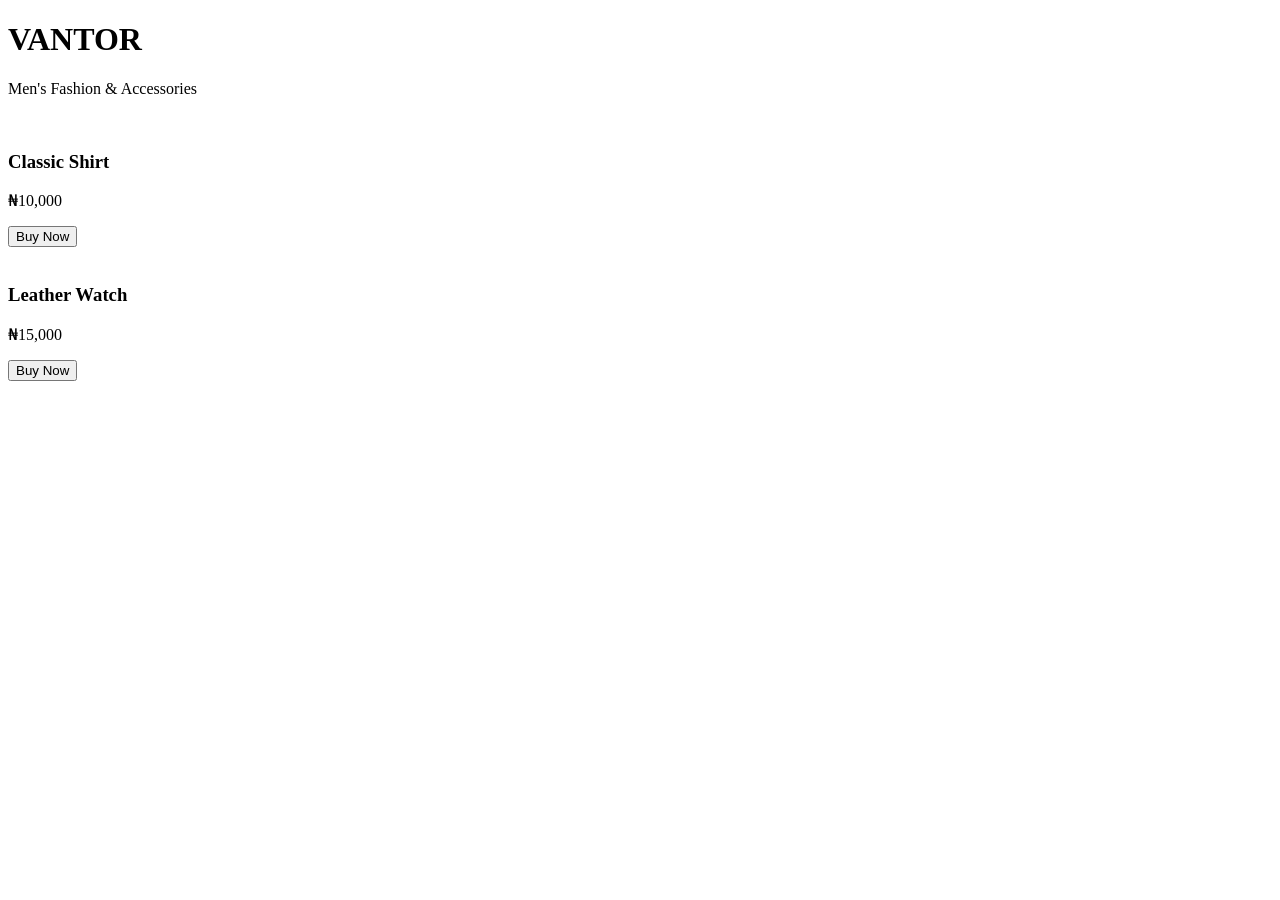
==== index.html @ ac6799eb "index first" ====
<!DOCTYPE html>
<html lang="en">
<head>
  <meta charset="UTF-8">
  <title>VANTOR</title>
  <link rel="stylesheet" href="style.css">
</head>
<body>

<header>
  <h1>VANTOR</h1>
  <p>Men's Fashion & Accessories</p>
</header>

<section class="products">
  <div class="product">
    <img src="https://via.placeholder.com/200" alt="">
    <h3>Classic Shirt</h3>
    <p>₦10,000</p>
    <button onclick="orderProduct('Classic Shirt')">Buy Now</button>
  </div>

  <div class="product">
    <img src="https://via.placeholder.com/200" alt="">
    <h3>Leather Watch</h3>
    <p>₦15,000</p>
    <button onclick="orderProduct('Leather Watch')">Buy Now</button>
  </div>
</section>

<script src="script.js"></script>
</body>
</html>
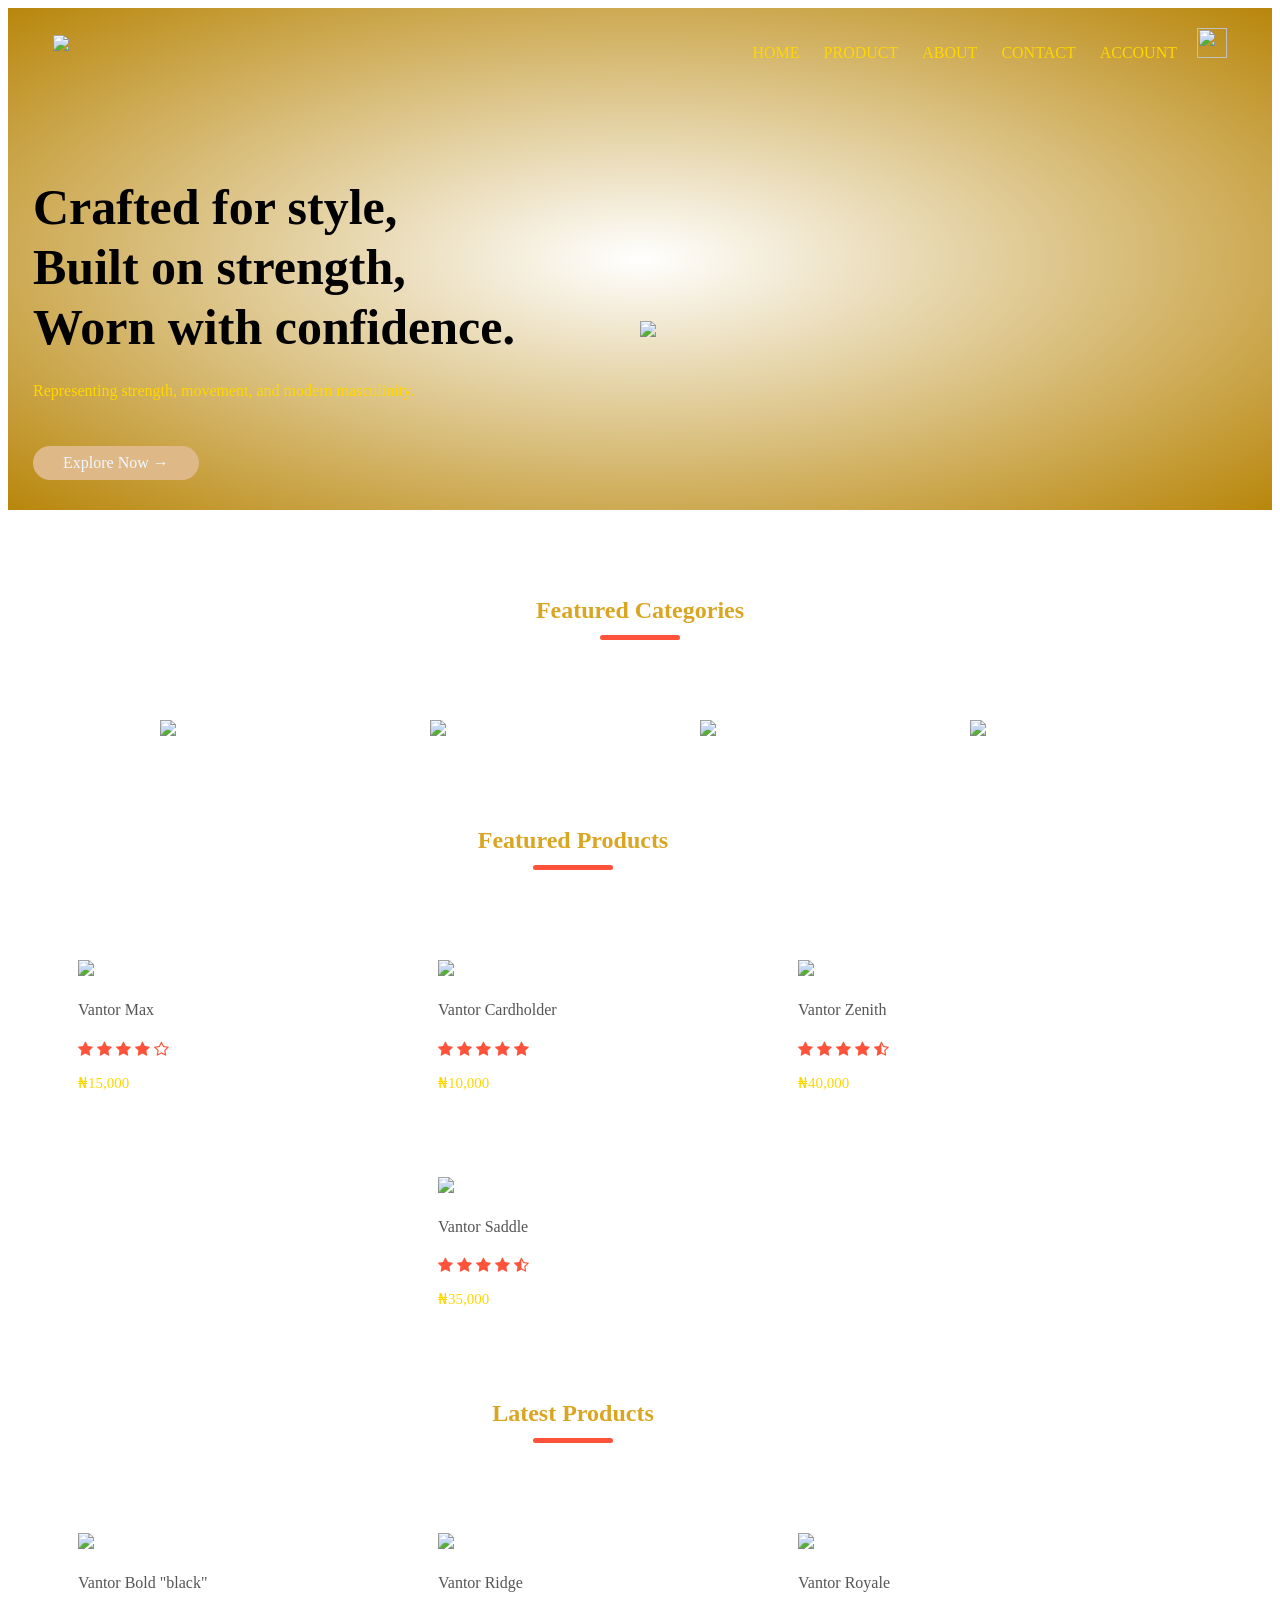
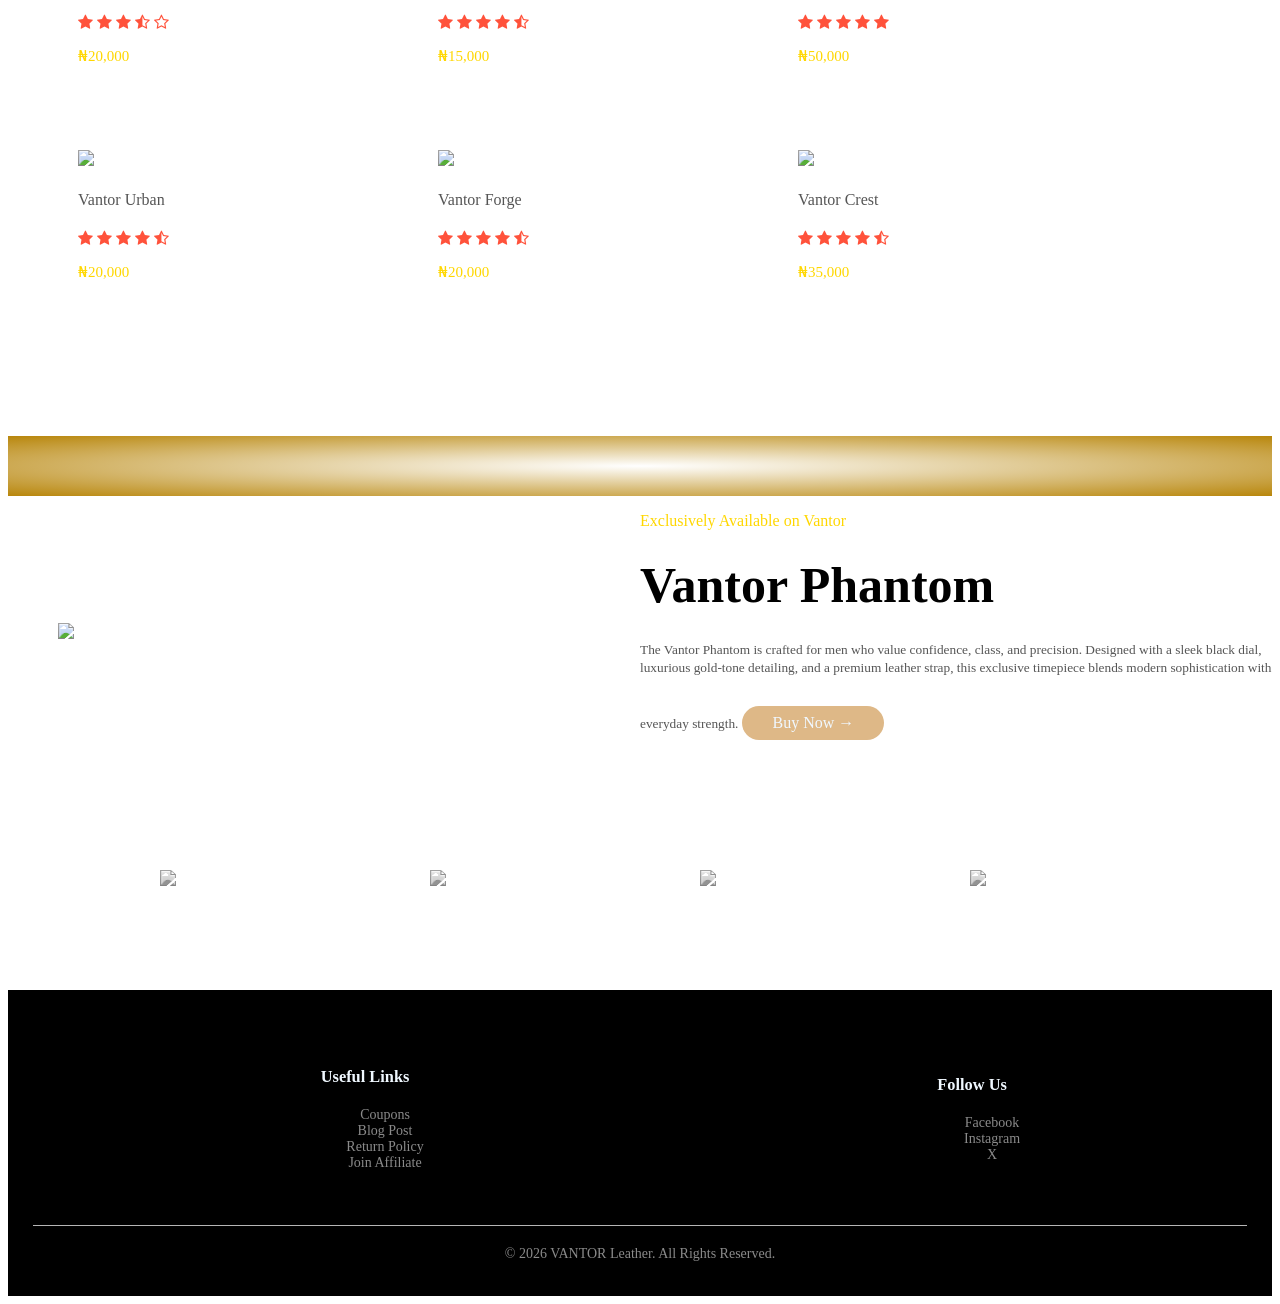
==== commit a1e3545a: "All files update" ====
--- a/index.html
+++ b/index.html
@@ -1,33 +1,284 @@
 <!DOCTYPE html>
 <html lang="en">
 <head>
-  <meta charset="UTF-8">
-  <title>VANTOR</title>
-  <link rel="stylesheet" href="style.css">
+    <meta charset="UTF-8">
+    <meta name="viewport" content="width=device-width, initial-scale=1.0">
+    <title>Vantor Leathers</title>
+    <link rel="stylesheet" href="style.css">
+    <link href="https://fonts.googleapis.com/css2?family=Poppins:wght@300;400;700&display=swap" rel="stylesheet">
+    <link rel="stylesheet" href="https://cdnjs.cloudflare.com/ajax/libs/font-awesome/4.7.0/css/font-awesome.min.css">
+
 </head>
 <body>
-
-<header>
-  <h1>VANTOR</h1>
-  <p>Men's Fashion & Accessories</p>
-</header>
-
-<section class="products">
-  <div class="product">
-    <img src="https://via.placeholder.com/200" alt="">
-    <h3>Classic Shirt</h3>
-    <p>₦10,000</p>
-    <button onclick="orderProduct('Classic Shirt')">Buy Now</button>
+    
+    <div class="header">
+    <div class="contanier">
+        <div class="navbar">
+         <div class="logo">
+           <a href="index.html"><img src="images/logo.jpg" width="125px"></a>
+      </div>
+      <nav>
+          <ul id="MenuItems">
+              <li><a href="index.html">HOME</a> </li>
+              <li><a href="product.html">PRODUCT</a> </li>
+              <li><a href="">ABOUT</a> </li>
+              <li><a href="">CONTACT</a> </li>
+              <li><a href="account.html">ACCOUNT</a> </li>
+          </ul>
+      </nav>
+      <a href="cart.html"><img src="Images/cart.jpg" width="30px" height="30px"></a>
+      <img src="Images/menu.png" class="menu-icon" onclick="menutoggle()">
+    </div>
+    <div class="row">
+    <div class="col-2">
+        <h1>Crafted for style,<br>Built on strength,<br>Worn with confidence.</h1>
+        <p>Representing strength, movement, and modern masculinity.</p>
+        <a href="" class="btn">Explore Now &#8594</a>
+    </div>
+    <div class="col-2">
+        <img src="images/5.png">
+      </div>
+    </div>
+    </div>
   </div>
 
-  <div class="product">
-    <img src="https://via.placeholder.com/200" alt="">
-    <h3>Leather Watch</h3>
-    <p>₦15,000</p>
-    <button onclick="orderProduct('Leather Watch')">Buy Now</button>
+<!-------- featured categories -------->
+   <div class="categories">
+    <h2 class="title">Featured Categories</h2>
+      <div class="small-container">
+         <div class="row">
+           <div class="col-3">
+               <img src="Images/12.jpg">
+           </div>
+           <div class="col-3">
+            <img src="Images/0.jpg">
+           </div>
+           <div class="col-3">
+            <img src="Images/120.jpg">
+           </div>
+           <div class="col-3">
+            <img src="Images/11.jpg">
+           </div>
+       </div>
+      </div>
+       
+   </div>
+<!-------- featured products -------->
+   <div class="small-container">
+       <h2 class="title">Featured Products</h2>
+       <div class="row">
+        <div class="col-4">
+            <a href="Product detail.html">
+                <img src="Images/50.jpg">
+            </a>
+            <h4>Vantor Max</h4>
+            <div class="rating">
+                <i class="fa fa-star"></i>
+                <i class="fa fa-star"></i>
+                <i class="fa fa-star"></i>
+                <i class="fa fa-star"></i>
+                <i class="fa fa-star-o"></i>
+            </div>
+            <p>₦15,000</p>
+        </div>
+         <div class="col-4">
+            <a href="Product detail2.html">
+                <img src="Images/9.jpg">
+            </a>
+            <h4>Vantor Cardholder </h4>
+            <div class="rating">
+                <i class="fa fa-star"></i>
+                <i class="fa fa-star"></i>
+                <i class="fa fa-star"></i>
+                <i class="fa fa-star"></i>
+                <i class="fa fa-star"></i>
+            </div>
+            <p>₦10,000</p>
+        </div>
+         <div class="col-4">
+            <a href="Product detail3.html">
+                <img src="Images/89.jpg">
+            </a>
+            <h4>Vantor Zenith</h4>
+            <div class="rating">
+                <i class="fa fa-star"></i>
+                <i class="fa fa-star"></i>
+                <i class="fa fa-star"></i>
+                <i class="fa fa-star"></i>
+                <i class="fa fa-star-half-o"></i>
+            </div>
+            <p>₦40,000</p>
+        </div>
+         <div class="col-4">
+            <a href="Product detail4.html">
+                <img src="Images/120.jpg">
+            </a>
+            <h4>Vantor Saddle</h4>
+            <div class="rating">
+                <i class="fa fa-star"></i>
+                <i class="fa fa-star"></i>
+                <i class="fa fa-star"></i>
+                <i class="fa fa-star"></i>                
+                <i class="fa fa-star-half-o"></i>
+            </div>
+            <p>₦35,000</p>
+        </div>
+       </div>
+        <h2 class="title">Latest Products</h2>
+        <div class="row">
+        <div class="col-4">
+            <img src="Images/890.jpg">
+            <h4>Vantor Bold "black"</h4>
+            <div class="rating">
+                <i class="fa fa-star"></i>
+                <i class="fa fa-star"></i>
+                <i class="fa fa-star"></i>
+                <i class="fa fa-star-half-o"></i>
+                <i class="fa fa-star-o"></i>
+            </div>
+            <p>₦20,000</p>
+        </div>
+         <div class="col-4">
+            <img src="Images/760.jpg">
+            <h4>Vantor Ridge </h4>
+            <div class="rating">
+                <i class="fa fa-star"></i>
+                <i class="fa fa-star"></i>
+                <i class="fa fa-star"></i>
+                <i class="fa fa-star"></i>
+                <i class="fa fa-star-half-o"></i>
+            </div>
+            <p>₦15,000</p>
+        </div>
+         <div class="col-4">
+            <img src="Images/720.jpg">
+            <h4>Vantor Royale</h4>
+            <div class="rating">
+                <i class="fa fa-star"></i>
+                <i class="fa fa-star"></i>
+                <i class="fa fa-star"></i>
+                <i class="fa fa-star"></i>
+                <i class="fa fa-star"></i>
+            </div>
+            <p>₦50,000</p>
+        </div>
+         <div class="col-4">
+            <img src="Images/850.jpg">
+            <h4>Vantor Urban</h4>
+            <div class="rating">
+                <i class="fa fa-star"></i>
+                <i class="fa fa-star"></i>
+                <i class="fa fa-star"></i>
+                <i class="fa fa-star"></i>                
+                <i class="fa fa-star-half-o"></i>
+            </div>
+            <p>₦20,000</p>
+         </div>
+         <div class="col-4">
+            <img src="Images/10.jpg">
+            <h4>Vantor Forge</h4>
+            <div class="rating">
+                <i class="fa fa-star"></i>
+                <i class="fa fa-star"></i>
+                <i class="fa fa-star"></i>
+                <i class="fa fa-star"></i>                
+                <i class="fa fa-star-half-o"></i>
+            </div>
+            <p>₦20,000</p>
+         </div>
+         <div class="col-4">
+            <img src="Images/6.jpg">
+            <h4>Vantor Crest</h4>
+            <div class="rating">
+                <i class="fa fa-star"></i>
+                <i class="fa fa-star"></i>
+                <i class="fa fa-star"></i>
+                <i class="fa fa-star"></i>                
+                <i class="fa fa-star-half-o"></i>
+            </div>
+            <p>₦35,000</p>
+         </div>
+      </div>
+    </div>
+<!-------- offer -------->
+    <div class="offer">
+    </div class="small-container">
+          <div class="row">
+            <div class="col-2">
+                 <img src="Images/96.jpg" class="offer-img"> 
+            </div>
+            <div class="col-2">
+                 <p>Exclusively Available on Vantor</p>
+                 <h1>Vantor Phantom</h1>
+                 <small>The Vantor Phantom is crafted for men who value confidence, class, and precision. Designed with a sleek black dial, luxurious gold-tone detailing, and a premium leather strap, this exclusive timepiece blends modern sophistication with everyday strength.</small>
+                 <a href="" class="btn">Buy Now &#8594</a>
+            </div>
+          </div>
+    </div>
+
+<!----------- brands ----------->
+    <div class="brands">
+        <div class="small-container">
+            <div class="row">
+                <div class="col-5">
+                    <img src="Images/images (1).png">
+                </div>
+                <div class="col-5">
+                    <img src="Images/images (2).png">
+                </div>
+                <div class="col-5">
+                    <img src="Images/images.png">
+                </div>
+                <div class="col-5">
+                    <img src="Images/download.png">
+                </div>
+            </div>
+        </div>
+    </div>
+
+<!----------- footer ----------->
+
+  <div class="footer">
+      <div class="contanier">
+        <div class="row">
+            <div class="footer-col-1">
+                <h3>Useful Links</h3>
+        <ul>
+            <li>Coupons</li>
+            <li>Blog Post</li>
+            <li>Return Policy</li>
+            <li>Join Affiliate</li>
+        </ul>
+    </div>
+    <div class="footer-col-2">
+        <h3>Follow Us</h3>
+        <ul>
+            <li>Facebook</li>
+            <li>Instagram</li>
+            <li>X</li>
+        </ul>
+    </div>
+        </div>
+        <hr>
+        <p class="copyright">© 2026 VANTOR Leather. All Rights Reserved.</p>
+      </div>
   </div>
-</section>
-
-<script src="script.js"></script>
+<!----------js for toggle menu---------->
+    <script>
+        var MenuItems = document.getElementById("MenuItems");
+
+        MenuItems.style.maxHeight = "0px";
+
+        function menutoggle(){
+            if(MenuItems.style.maxHeight == "0px")
+            {
+                MenuItems.style.maxHeight = "200px";
+            }
+        else
+        {
+            MenuItems.style.maxHeight = "0px";
+        }       
+     }
+    </script>
 </body>
-</html>+</html>    
--- a/style.css
+++ b/style.css
@@ -0,0 +1,488 @@
+{
+    margin: 0;
+    padding: 0;
+    box-sizing: border-box;
+}
+
+body{
+    .poppins-light {font-family: "Poppins", sans-serif;font-weight: 300; font-style: normal;
+}
+
+.poppins-regular {
+  font-family: "Poppins", sans-serif;
+  font-weight: 400;
+  font-style: normal;
+}
+
+.poppins-bold {
+  font-family: "Poppins", sans-serif;
+  font-weight: 700;
+  font-style: normal;
+}
+
+}
+
+.navbar{
+    display: flex;
+    align-items: center;
+    padding: 20px;
+}
+nav{
+    flex: 1;
+    text-align: right;
+}
+nav ul{
+    display: inline-block;
+    list-style-type: none;
+}
+nav ul li{
+    display: inline-block;
+    margin-right: 20px;
+}
+a{
+    text-decoration: none;
+    color: gold;
+}
+p{
+    color: gold;
+}
+.contanier{
+    max-width: 1300px;
+    margin: auto;
+    padding-left: 25px;
+    padding-right: 25px;
+}
+.row{
+    display: flex;
+    align-items: center;
+    flex-wrap: wrap;
+    justify-content: space-around;
+}
+.col-2{
+    flex-basis: 50%;
+    min-width: 300px;
+}
+.col-2 img{
+    max-width: 100%;
+    padding: 50px 0;
+}
+.col-2 h1{
+    font-size: 50px;
+    line-height: 60px;
+    margin: 25px 0;
+}
+.btn{
+    display: inline-block;
+    background: burlywood;
+    color: aliceblue;
+    padding: 8px 30px;
+    margin: 30px 0;
+    border-radius: 30px;
+    transition: background 0.5s;
+}
+
+.btn:hover{
+    background: #563434;
+}
+.header{
+    background: radial-gradient(#fff,#B8860B);
+}
+.header .row{
+    margin-top: 70px;
+}
+.categories{
+    margin: 70px 0;
+}
+.col-3 img{
+    width: 100%;
+}
+.small-container{
+    max-width: 1080px;
+    margin: auto;
+    padding-left: 25px;
+    padding-right: 25px;
+}
+.col-4{
+    flex-basis: 25%;
+    padding: 10px;
+    min-width: 200px;
+    margin-bottom: 50px;
+    transition: transform 0.5s;
+}
+.col-4 img{
+    width: 100%;
+}
+.title{
+    text-align: center;
+    margin: 0 auto 80px;
+    position: relative;
+    line-height: 60px;
+    color: goldenrod;
+}
+.title::after{
+    content: '';
+    background: #ff523b;
+    width: 80px;
+    height: 5px;
+    border-radius: 5px;
+    position: absolute;
+    bottom: 0;
+    left: 50%;
+    transform: translateX(-50%);
+}
+.small-container{
+    margin: 40px 0;
+}
+.col-4 img{
+    width: 100%;
+}
+h4{
+    color: #555;
+    font-weight: normal;
+}
+.col-4 p{
+    font-size: 15px;
+}
+.rating .fa{
+    color: #ff523b;
+}
+
+.col-4:hover{
+    transform: translateY(-5px);
+}
+/*------- offer -------*/
+.offer{
+     background: radial-gradient(#fff,#B8860B);
+     margin-top: 80px;
+     padding: 30px 0;
+}
+.col-2 .offer-img{
+    padding: 50px;
+}
+small{
+    color: #555;
+}
+
+/*----------- brands -----------*/
+.brands{
+    margin: 100px auto;
+}
+.col-5 img{
+    width: 100%;
+    cursor: pointer;
+    filter: grayscale(100%);
+}
+.col-5 img:hover{
+    filter: grayscale(0);
+}
+
+/*----------- footer -----------*/
+
+.footer{
+    background: #000;
+    color: #8a8a8a;
+    font-size: 14px;
+    padding: 60px 0 20px;
+}
+.footer p{
+    color: #8a8a8a;
+}
+.footer h3{
+    color: aliceblue;
+    margin-bottom: 20px;
+}
+.footer-col-1, .footer-col-2{
+    min-width: 250px;
+    margin-bottom: 20px;
+}
+.footer-col-1{
+    flex-basis: 30%;
+    text-align: center;
+}
+.footer-col-2{
+    flex-basic: 30%;
+    text-align: center;
+}
+ul{
+    list-style-type: none;
+}
+.footer hr{
+    border: none;
+    background: #b5b5b5;
+    height: 1px;
+    margin: 20px 0;
+}
+.copyright{
+    text-align: center;
+}
+
+.menu-icon{
+    width: 28px;
+    margin-left: 20px;
+    display: none;
+}
+/*-------- media query for menu --------*/
+
+@media only screen and (max-width: 800px){
+
+    nav ul{
+        position: absolute;
+        top: 100px;
+        left: 0;
+        background: #333;
+        width: 100%;
+        overflow: hidden;
+        transition: max-height 0.5s;
+
+    }
+    nav ul li{
+        display: block;
+        margin-right: 50px;
+        margin-top: 10px;
+        margin-bottom: 10px;
+    }
+    nav ul li a{
+        color: #fff;
+    }
+    .menu-icon{
+        display: block;
+        cursor: pointer;
+    }
+}
+
+/*----------- all products page -----------*/
+
+.row-2{
+    justify-content: space-between;
+    margin: 100px auto 50px;
+}
+select{
+    border: 1px solid #ff523b;
+    padding: 10px;
+}
+select:focus{
+    outline: none;
+}
+.page-btn{
+    margin: 0 auto 80px;
+}
+.page-btn span{
+    display: inline-block;
+    border: 1px solid #ff523b;
+    margin-left: 10px;
+    width: 40px;
+    height: 40px;
+    text-align: center;
+    line-height: 40px;
+    cursor: pointer;
+}
+.page-btn span:hover{
+    background: #ff523b;
+    color: #fff;
+}
+
+
+
+
+
+
+
+
+
+
+
+
+
+
+
+
+
+
+
+
+/*-------- single product details ------*/
+
+.single-product{
+    margin-top: 80px;
+}
+.single-product .col-2 img{
+    padding: 0;
+}
+.single-product .col-2{
+    padding: 20px;
+}
+.single-product h4{
+    margin: 20px 0;
+    font-size: 22px;
+    font-weight: bold;    
+}
+.single-product select{
+    display: block;
+    padding: 10px;
+    margin-top: 20px;
+}
+.single-product input{
+    width: 50px;
+    height: 40px;
+    padding: 10px;
+    font-size: 20px;
+    margin-right: 20px;
+    border: 1px solid #ff523b;
+}
+input:focus{
+    outline: none;
+}
+.single-product .fa{
+    color: #ff523b;
+    margin-left: 10px;
+}
+
+/*----------- cart items -------*/
+
+
+.cart-page{
+    margin: 80px auto;
+}
+table{
+    width: 100%;
+    border-collapse: collapse;
+}
+.cart-info{
+    display: flex;
+    flex-wrap: wrap;
+}
+th{
+   text-align: left;
+   padding: 5px;
+   color: #fff;
+   background: #ff523b;
+   font-weight: normal;
+}
+
+td{
+    padding: 10px 5px;
+}
+td input{
+    width: 40px;
+    height: 30px;
+    padding: 5px;
+
+}
+td a{
+    color: #ff523b;
+    font-size: 13px;
+}
+td img{
+    width: 100px;
+    height: 85px;
+    margin-right: 10px;
+}
+.total-price{
+    display: flex;
+    justify-content: flex-end;
+}
+
+.total-price table{
+    border-top: 3px solid #ff523b;
+    width: 100%;
+    max-width: 400px;
+}
+td:last-child{
+    text-align: right;
+}
+th:last-child{
+    text-align: right;
+}
+
+/*----------- account page -----------*/
+
+.account-page{
+    padding: 50px;
+    background: radial-gradient(#fff,#B8860B);
+}
+.form-container{
+    background: #fff;
+    width: 300px;
+    height: 400px;
+    position: relative;
+    text-align: center;
+    padding: 20px 0;
+    margin: auto;
+    box-shadow: 0 20px 0px rgba(0,0,0,0.1);
+}
+.form-container span{
+    font-weight: bold;
+    padding:0 10px;
+    color: #555;
+    cursor: pointer;
+    width:100px
+    display: inline-block;
+}
+.form-btn{
+    display:inline-block
+}
+.form-container form{
+    max-width: 300px;
+    padding: 0 20px;   
+    position: absolute;
+    top: 130px;
+    transition: transform 1s;
+}
+form input{
+    width: 100%;
+    height: 30px;
+    margin: 10px 0;
+    padding: 0 10px;
+    border: 1px solid #ccc;
+}
+form .btn{
+    width: 100%;
+    border: none;
+    cursor: pointer;
+    margin: 10px 0;
+}
+form .btn:first{
+    outline: none;
+}
+#LoginForm{
+    left: 300px;
+}
+#RegForm{
+    left: 0;
+}
+form a{
+    font-size: 13px;
+}
+#Indicator{
+    width: 100px;
+    border: none;
+    background: #ff523b;
+    height: 3px;
+    margin-top: 8px;
+    transform: tr;
+}
+
+
+/*---media query for less than 600 screen size---*/
+@media only screen and (max-width: 600px){
+    .row{
+        text-align: center;
+    }
+    .col-2, .col-3, .col-4{
+        flex-basis: 100%;
+    }
+    .single-product .row{
+        text-align: left;
+    }
+    .single-product .col-2{
+        padding: 20px 0;        
+    }
+    .single-product .h1{
+        font-size: 26px;
+        line-height: 32px;
+    }
+    
+    .cart-info p{
+        display: none;
+    }
+}
